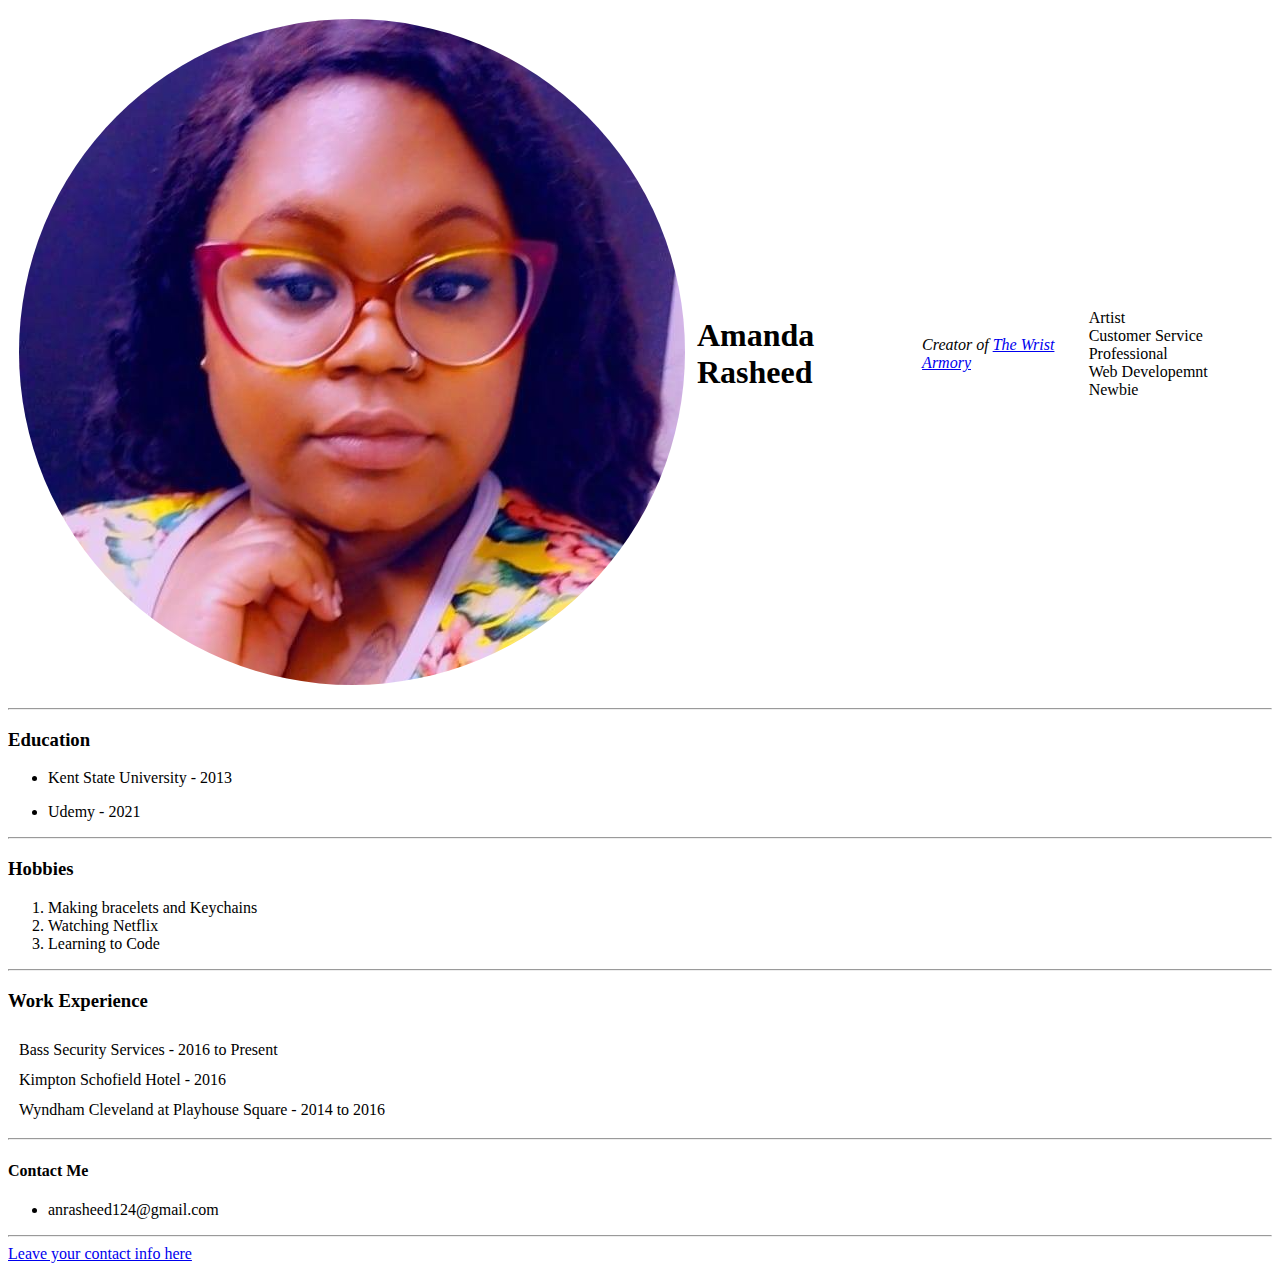
==== index.html @ 86339c80 "Add files via upload" ====
<!doctype html>

<html lang="en">
<head>
  <meta charset="utf-8">

  <link rel="stylesheet" type="text/css" href="css/style.css">
  <title>Amanda Rasheed</title>
</head>

<body>
  

  <table cellspacing="10">
    <tr>
<td><img src="circle-cropped fb profile photo.png" alt="profie photo"</td>
  
<td><h1>Amanda Rasheed</h1></td>
  
      <td><p><em>Creator of <a href="https://thewristarmory.com">The Wrist Armory</a></em></p></td>
    
   
      <td><p>Artist<br>Customer Service Professional<br>Web Developemnt Newbie</p></td>
  </tr>
  </table>
     
  <hr>

  <h3>Education</h3>
    <ul> <li>
    Kent State University - 2013
      </li></ul>
 <ul>
   <li>Udemy - 2021 </li>
 </ul>
 <hr>

 <h3>Hobbies</h3>
  <ol>
    <li> Making bracelets and Keychains</li>
    <li>Watching Netflix</li>
    <li>Learning to Code</li>
  </ol>
<hr>

<h3>Work Experience</h3>
<table cellspacing="10">
  <tr>
    <td>
Bass Security Services - 2016 to Present</td>
  </tr>
<tr>
  <td> Kimpton Schofield Hotel - 2016</td>
</tr>
<tr>
  <td>
Wyndham Cleveland at Playhouse Square - 2014 to 2016
  </td>
</tr>
</table>
<hr>
<h4>Contact Me</h4>
<ul>
  <li>
    anrasheed124@gmail.com
  </li>
</ul>
<hr>
<a href="contact.html">Leave your contact info here</a>


</body>
</html>
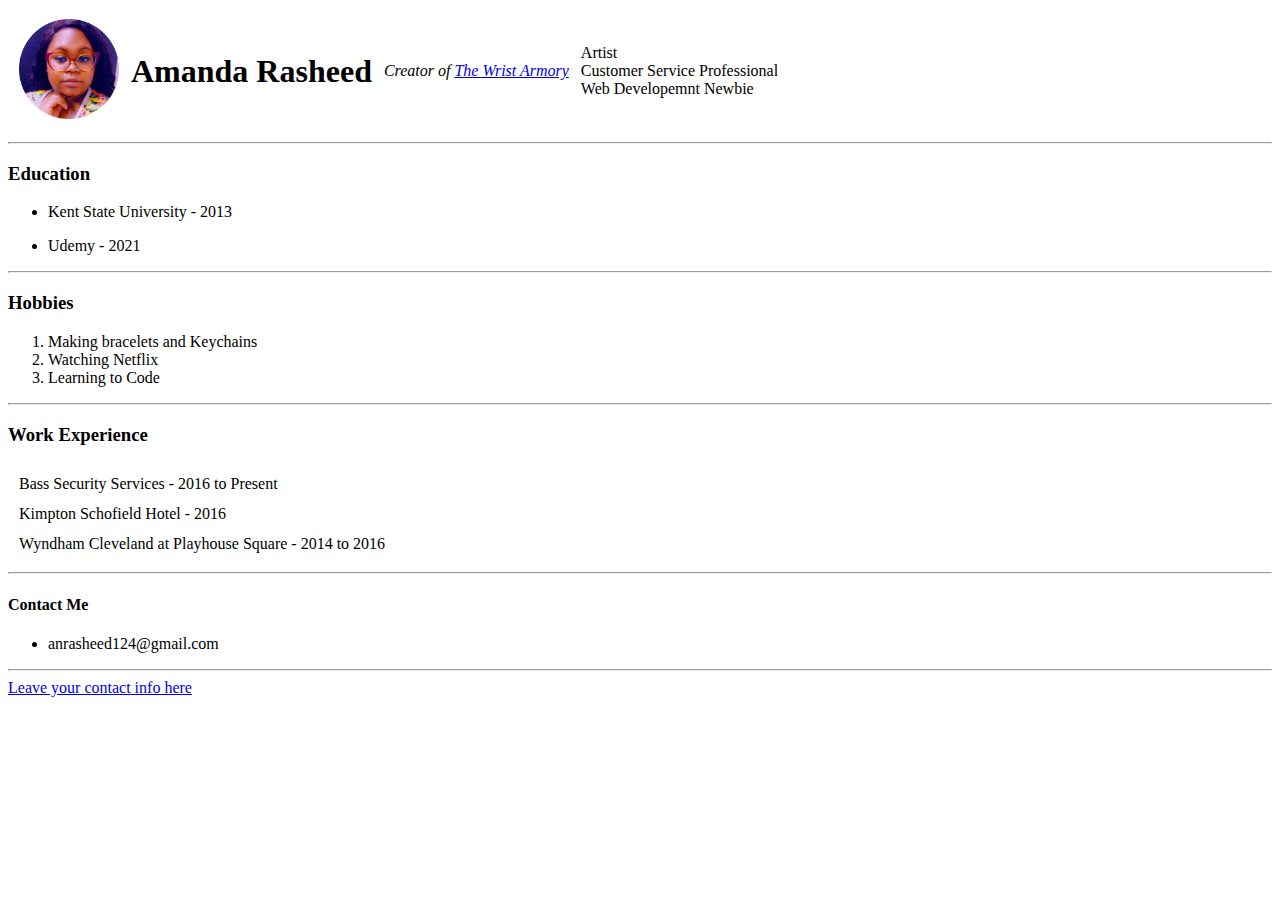
==== commit 69d85d62: "Update index.html" ====
--- a/index.html
+++ b/index.html
@@ -3,21 +3,17 @@
 <html lang="en">
 <head>
   <meta charset="utf-8">
-
-  <link rel="stylesheet" type="text/css" href="css/style.css">
   <title>Amanda Rasheed</title>
 </head>
 
 <body>
-  
-
   <table cellspacing="10">
     <tr>
-<td><img src="circle-cropped fb profile photo.png" alt="profie photo"</td>
+<td><img src="circle-cropped fb profile photo.png" alt="profie photo" width="100" height="100"</td>
   
 <td><h1>Amanda Rasheed</h1></td>
   
-      <td><p><em>Creator of <a href="https://thewristarmory.com">The Wrist Armory</a></em></p></td>
+      <td><p><em>Creator of <a href="https://thewristarmory.bigcartel.com">The Wrist Armory</a></em></p></td>
     
    
       <td><p>Artist<br>Customer Service Professional<br>Web Developemnt Newbie</p></td>
@@ -70,4 +66,4 @@
 
 
 </body>
-</html>+</html>
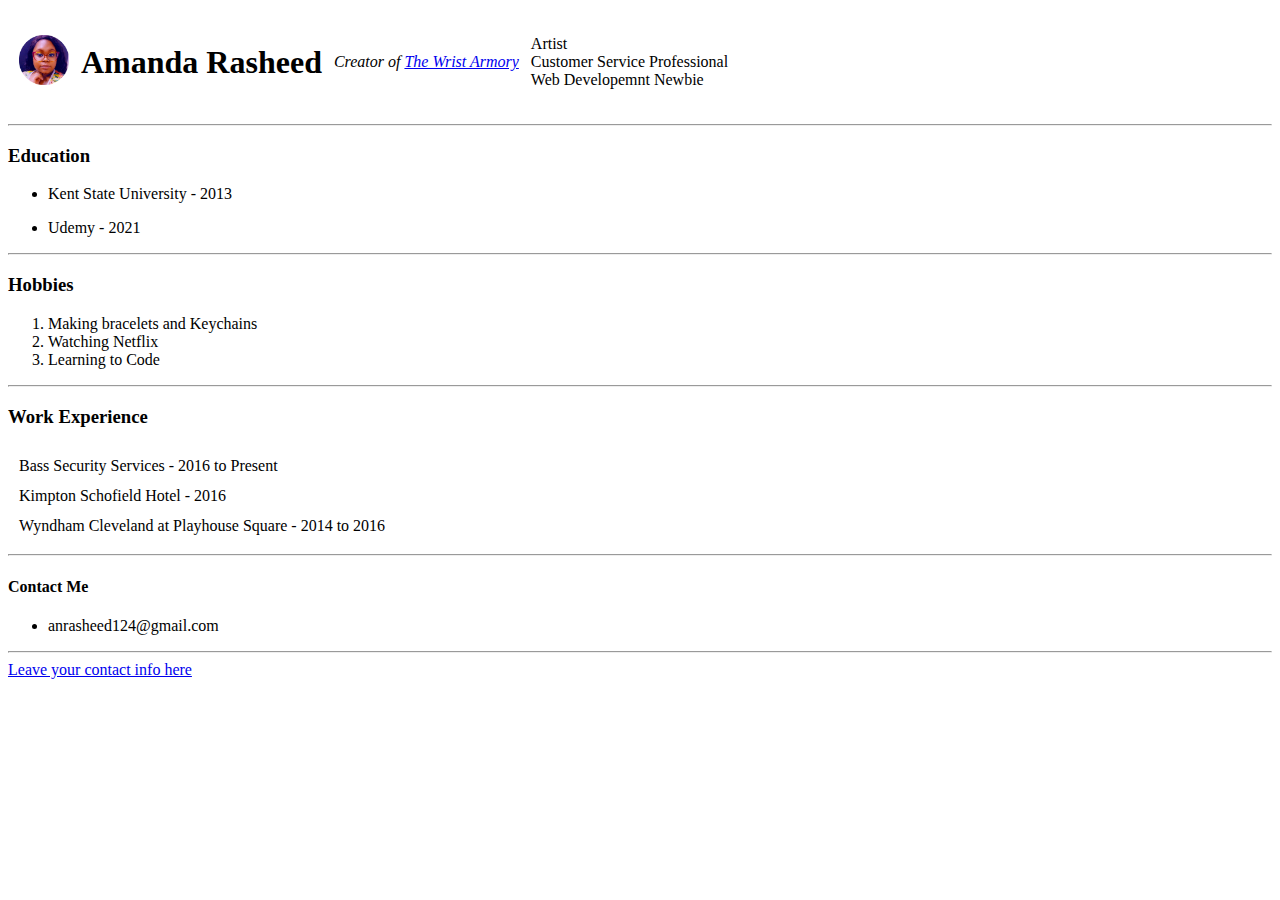
==== commit 48f2c6b9: "Update index.html" ====
--- a/index.html
+++ b/index.html
@@ -9,7 +9,7 @@
 <body>
   <table cellspacing="10">
     <tr>
-<td><img src="circle-cropped fb profile photo.png" alt="profie photo" width="100" height="100"</td>
+<td><img src="circle-cropped fb profile photo.png" alt="profie photo" width="50" height="50"</td>
   
 <td><h1>Amanda Rasheed</h1></td>
   
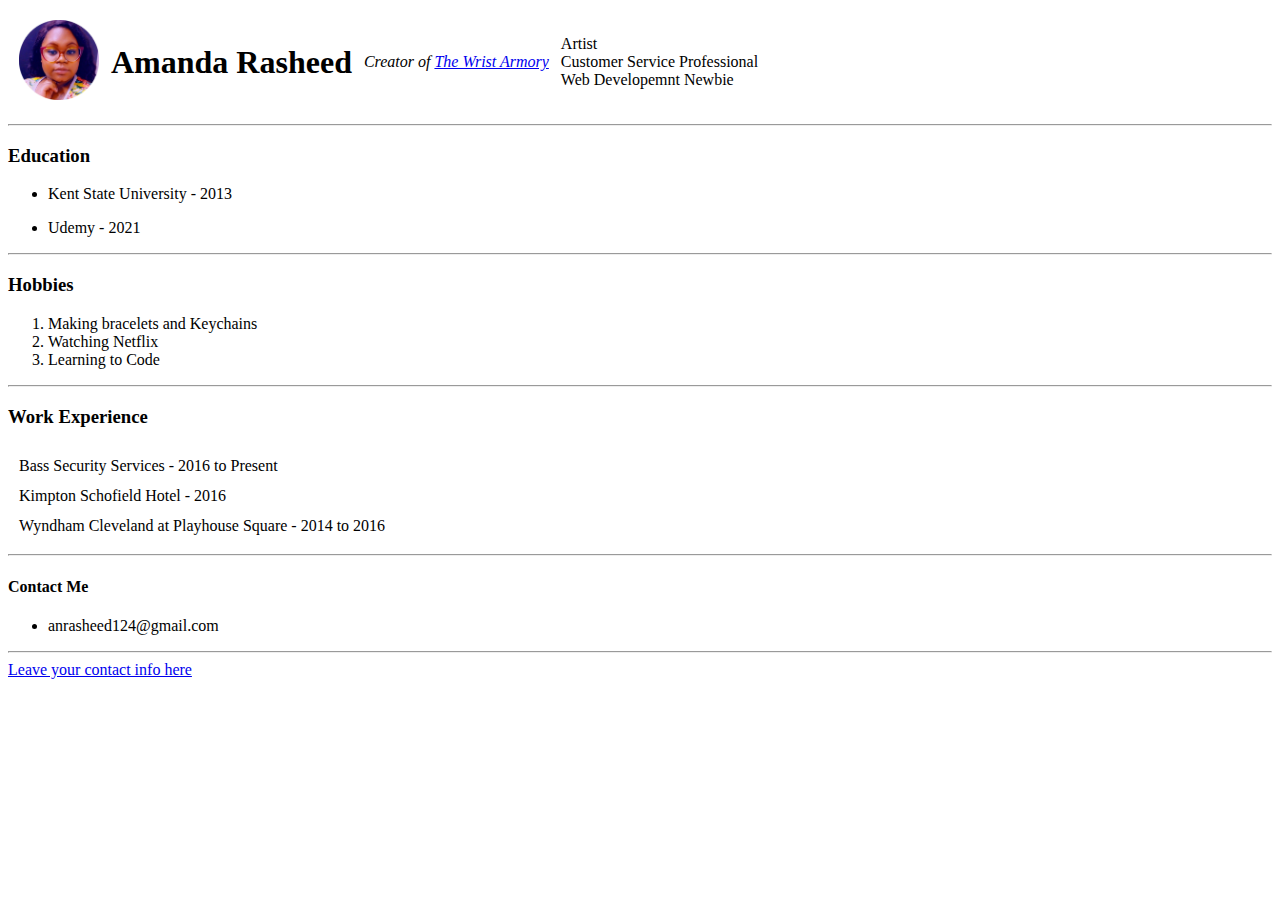
==== commit 13d3dd2e: "Update index.html" ====
--- a/index.html
+++ b/index.html
@@ -9,7 +9,7 @@
 <body>
   <table cellspacing="10">
     <tr>
-<td><img src="circle-cropped fb profile photo.png" alt="profie photo" width="50" height="50"</td>
+<td><img src="circle-cropped fb profile photo.png" alt="profie photo" width="80" height="80"></td>
   
 <td><h1>Amanda Rasheed</h1></td>
   
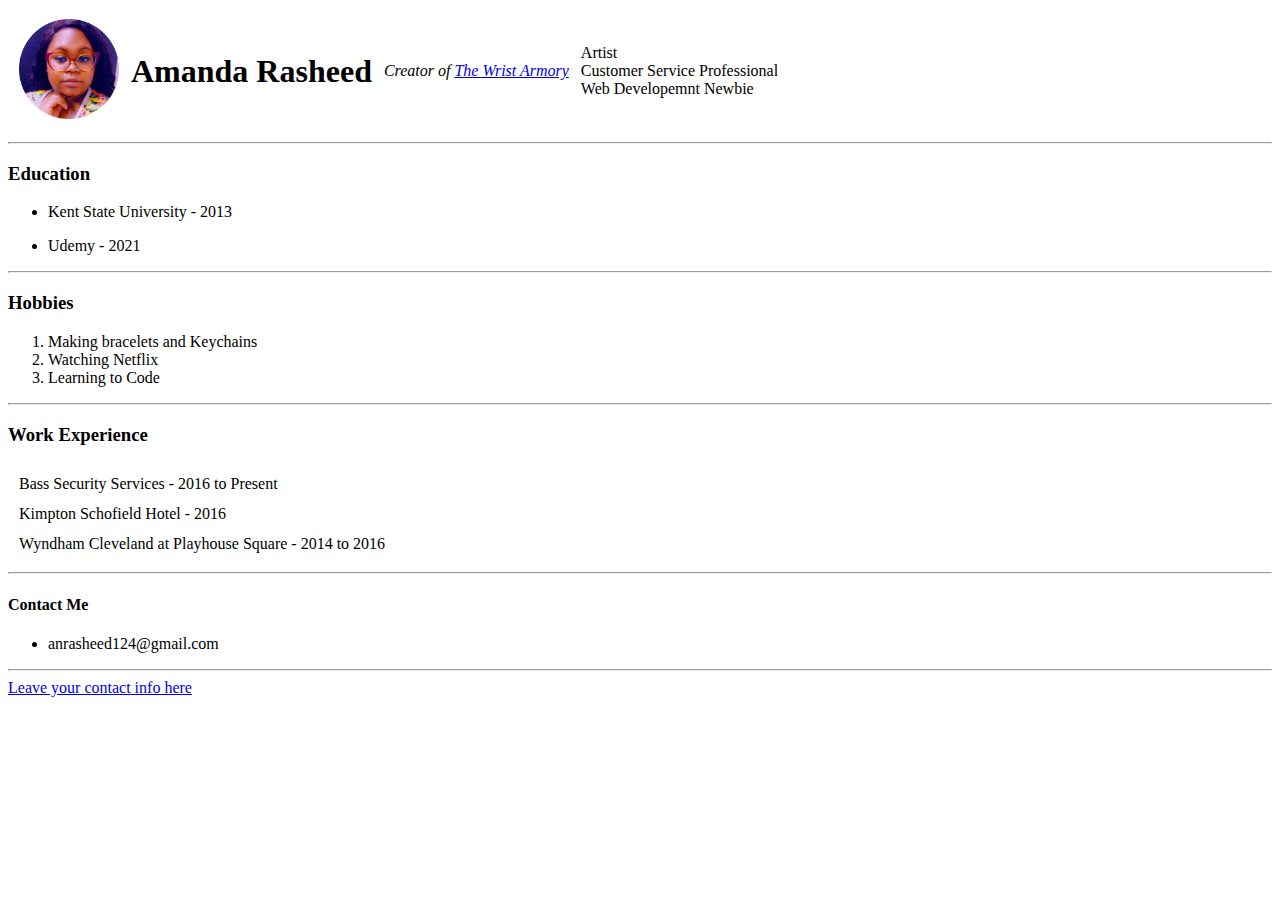
==== commit 754f35ae: "Update index.html" ====
--- a/index.html
+++ b/index.html
@@ -9,7 +9,7 @@
 <body>
   <table cellspacing="10">
     <tr>
-<td><img src="circle-cropped fb profile photo.png" alt="profie photo" width="80" height="80"></td>
+<td><img src="circle-cropped fb profile photo.png" alt="profie photo" width="100" height="100"></td>
   
 <td><h1>Amanda Rasheed</h1></td>
   
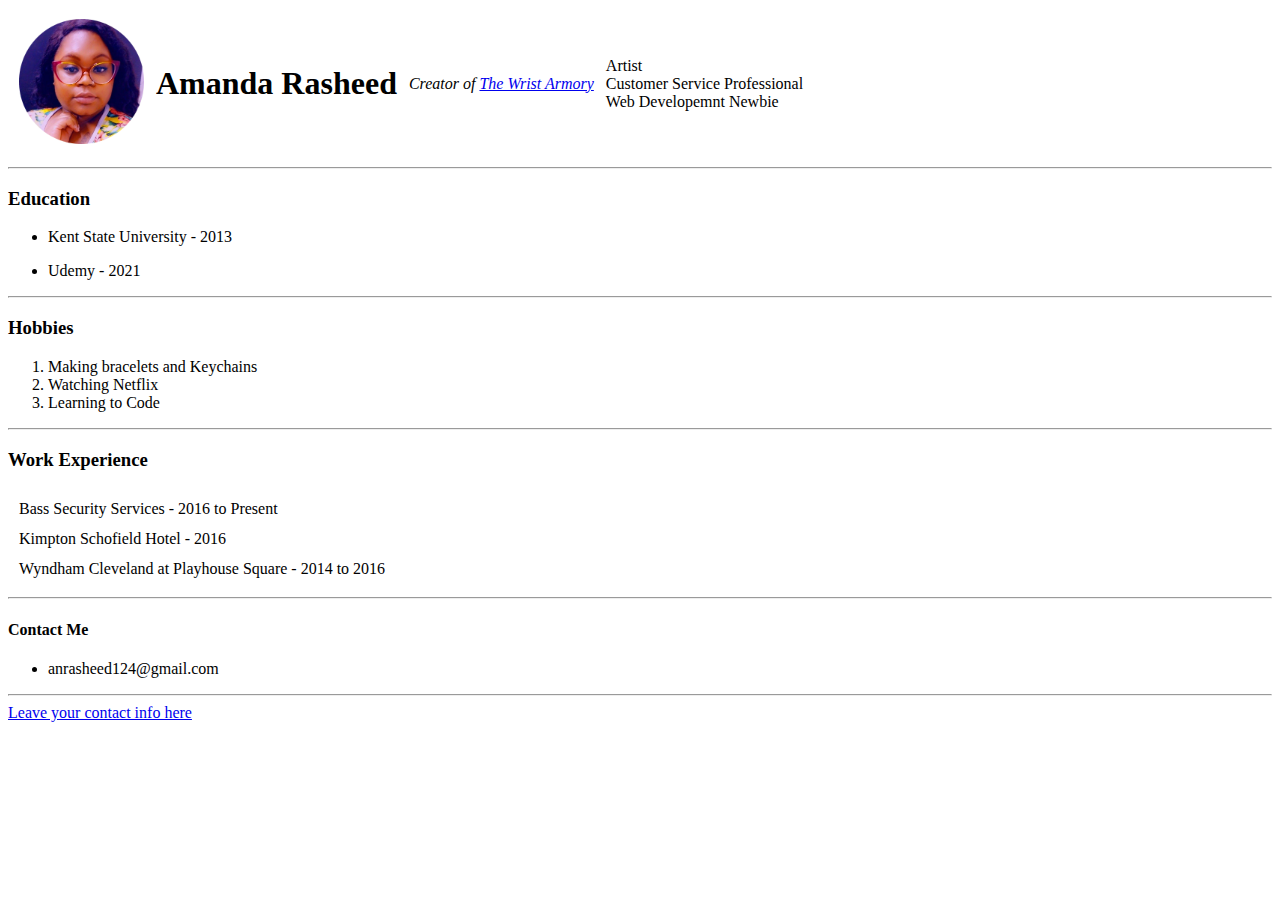
==== commit 49fe6a20: "Update index.html" ====
--- a/index.html
+++ b/index.html
@@ -9,7 +9,7 @@
 <body>
   <table cellspacing="10">
     <tr>
-<td><img src="circle-cropped fb profile photo.png" alt="profie photo" width="100" height="100"></td>
+<td><img src="circle-cropped fb profile photo.png" alt="profie photo" width="125" height="125"></td>
   
 <td><h1>Amanda Rasheed</h1></td>
   
